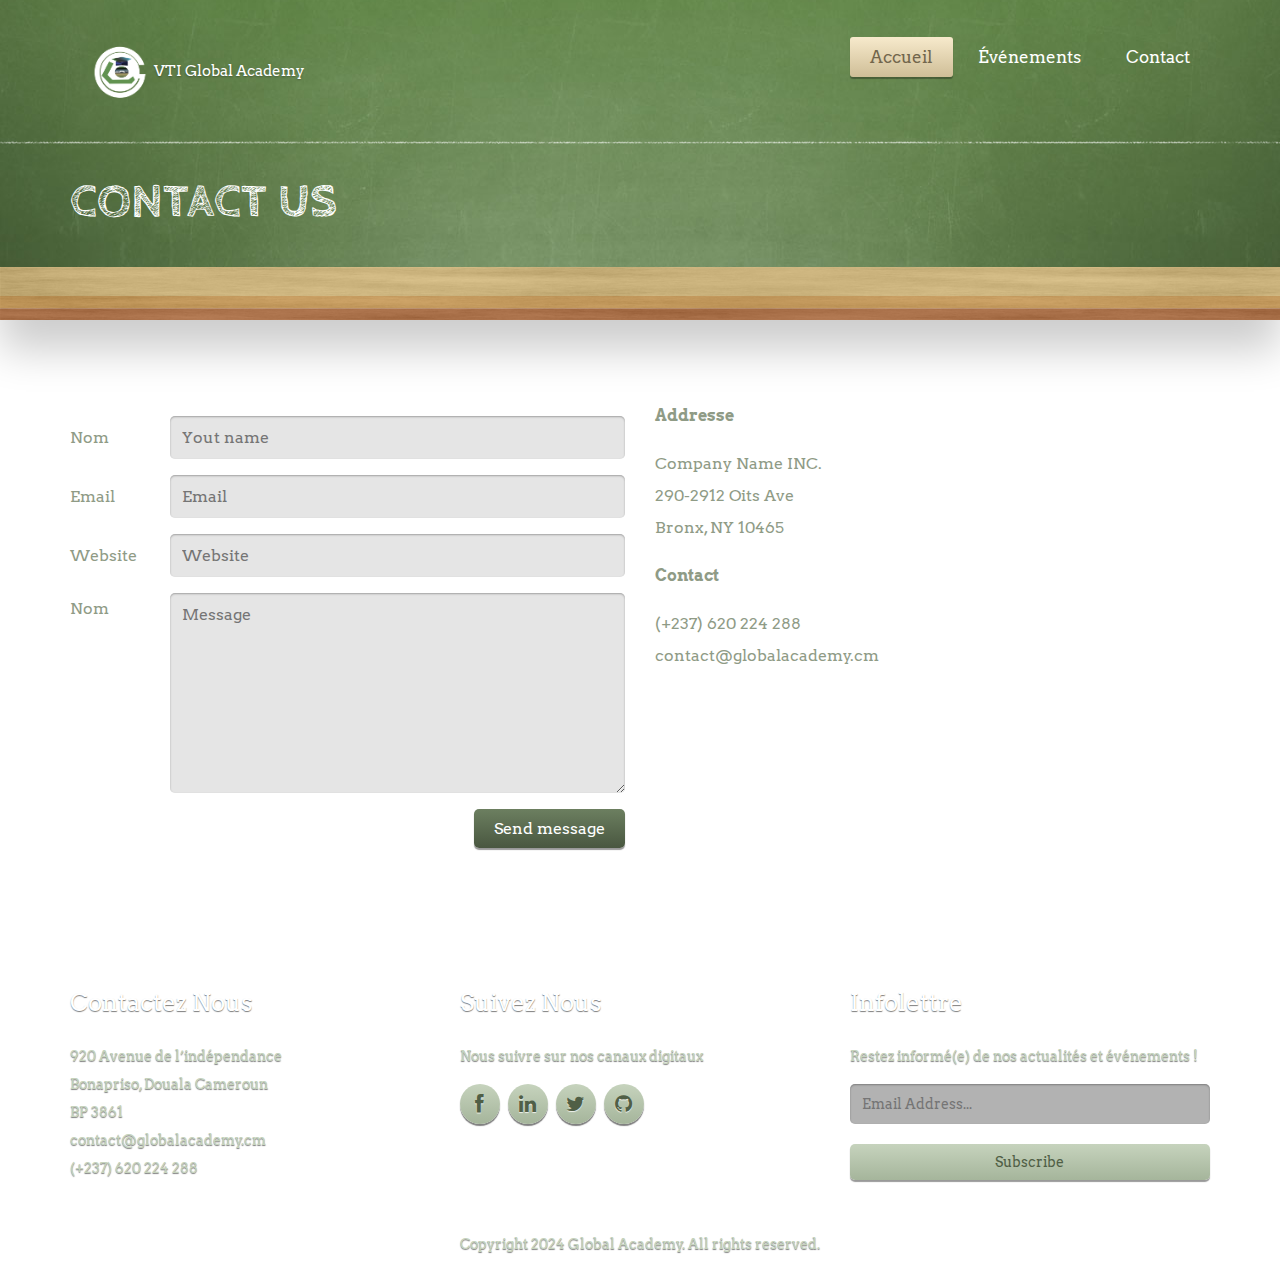
==== contact.html @ 1a767aa8 "feat: initial commit with actual code" ====
<!DOCTYPE html>
<html lang="en">
	<head>
		<meta charset="UTF-8">
		<meta http-equiv="X-UA-Compatible" content="IE=edge">
		<meta name="viewport" content="width=device-width, initial-scale=1.0,maximum-scale=1">
		
		<title>Global Academy</title>
		<!-- Loading third party fonts -->
		<link href="http://fonts.googleapis.com/css?family=Arvo:400,700|" rel="stylesheet" type="text/css">
		<link href="fonts/font-awesome.min.css" rel="stylesheet" type="text/css">
		<!-- Loading main css file -->
		<link rel="stylesheet" href="style.css">
		
		<!--[if lt IE 9]>
		<script src="js/ie-support/html5.js"></script>
		<script src="js/ie-support/respond.js"></script>
		<![endif]-->

	</head>


	<body>
		
		<div id="site-content">
			<header class="site-header">
				<div class="primary-header">
					<div class="container">
						<a href="index.html" id="branding">
							<img src="images/logog.png" alt="Lincoln high School">
							<h1 class="site-title">VTI Global Academy</h1>
						</a> <!-- #branding -->
						
						<div class="main-navigation">
							<button type="button" class="menu-toggle"><i class="fa fa-bars"></i></button>
							<ul class="menu">
								<li class="menu-item current-menu-item"><a href="index.html">Accueil</a></li>
								<!-- <li class="menu-item"><a href="course.html">Certifications</a></li> -->
								<!-- <li class="menu-item"><a href="student.html">Apprenants</a></li> -->
								<li class="menu-item"><a href="event.html">Événements</a></li>
								<li class="menu-item"><a href="contact.html">Contact</a></li>
							</ul> <!-- .menu -->
						</div> <!-- .main-navigation -->

						<div class="mobile-navigation"></div>
					</div> <!-- .container -->
				</div> <!-- .primary-header -->

				<div class="page-title">
					<div class="container">
						<h2>Contact Us</h2>
					</div>
				</div>
			</header>
		</div>

		<main class="main-content">
			<div class="fullwidth-block inner-content">
				<div class="container">

					<div class="row">
						<div class="col-md-6">
							<form action="#" class="contact-form">
								<p>
									<label for="name">Nom</label>
									<span class="control"><input type="text" id="name" placeholder="Yout name"></span>
								</p>
								<p>
									<label for="email">Email</label>
									<span class="control"><input type="text" id="email" placeholder="Email"></span>
								</p>
								<p>
									<label for="website">Website</label>
									<span class="control"><input type="text" id="website" placeholder="Website"></span>
								</p>
								<p>
									<label for="message">Nom</label>
									<span class="control"><textarea id="message" placeholder="Message"></textarea></span>
								</p>
								<p class="text-right">
									<input type="submit" value="Send message">
								</p>
							</form>
						</div>
						<div class="col-md-6">
							<div class="contact-info">
								<address>
									<strong>Addresse</strong>
									<p>Company Name INC. <br>290-2912 Oits Ave <br>Bronx, NY 10465</p>
								</address>
								<div class="contact">
									<strong>Contact</strong>
									<p>
										<a href="tel:532930098891">(+237) 620 224 288</a>
										<a href="mailto:office@companyname.com">contact@globalacademy.cm</a> <br>
														
									</p>
								</div>
							</div>
						</div>
					</div>
				</div>
			</div> <!-- .fullwidth-block -->
		</main>

		<footer class="site-footer">
			<div class="container">
				<div class="row">
					<div class="col-md-4">
						<div class="widget">
							<h3 class="widget-title">Contactez Nous</h3>
							<address>920 Avenue de l’indépendance <br>Bonapriso, Douala Cameroun  <br>BP 3861</address>

							<a href="mailto:info@lincolnhighschool.com">contact@globalacademy.cm</a> <br>
							<a href="tel:48942652394324">(+237) 620 224 288</a>
						</div>
					</div>
					<div class="col-md-4">
						<div class="widget">
							<h3 class="widget-title">Suivez Nous</h3>
							<p>Nous suivre sur nos canaux digitaux</p>
							<div class="social-links circle">
								<a target="_blank" href="https://web.facebook.com/profile.php?id=100054618032131"><i class="fa fa-facebook"></i></a>
								<a target="_blank" href="https://www.linkedin.com/company/104069611/admin/feed/posts/"><i class="fa fa-linkedin"></i></a>
								<a target="_blank" href="https://x.com/GlobalAcademyCM"><i class="fa fa-twitter"></i></a>
								<a target="_blank" href="https://github.com/FreelanceConnect"><i class="fa fa-github"></i></a>
							</div>
						</div>
					</div>
<!-- 					<div class="col-md-3">
						<div class="widget">
							<h3 class="widget-title">Featured students</h3>
							<ul class="student-list">
								<li><a href="#">
										<img src="dummy/student-sm-1.jpg" alt="" class="avatar">
										<span class="fn">Sarah Branson</span>
										<span class="average">Average: 4,9</span>
									</a></li>
								<li><a href="#">
										<img src="dummy/student-sm-2.jpg" alt="" class="avatar">
										<span class="fn">Dorothy Smith</span>
										<span class="average">Average: 4,9</span>
									</a></li>
							</ul>
						</div>
					</div> -->
					<div class="col-md-4">
						<div class="widget">
							<h3 class="widget-title">Infolettre</h3>
							<p>Restez informé(e) de nos actualités et événements !</p>
							<form action="#" class="subscribe">
								<input type="email" placeholder="Email Address...">
								<input type="submit" class="light" value="Subscribe">
							</form>
						</div>
					</div>
				</div>

				<div class="copy">Copyright 2024 Global Academy. All rights reserved.</div>
			</div>

		</footer>

		<script src="js/jquery-1.11.1.min.js"></script>
		<script src="http://maps.google.com/maps/api/js?sensor=false&amp;language=en"></script>
		<script src="js/plugins.js"></script>
		<script src="js/app.js"></script>
		
	</body>

</html>
---- style.css ----
/*!
 * Project_Name: Themezy Lincoln High School
 * Author: Themezy
 * Email: info@themezy.com
 * URL: http://themezy.com
 */
/*=========================================== 
 * Importing CSS Libraries
 *===========================================*/
body {
  color: #8f9b86;
  font-family: "Arvo", "Roboto Slab", "Open Sans", sans-serif;
  font-size: 16px;
  line-height: 2;
  font-weight: 300;
}

address {
  font-style: normal;
}

h1, h2, h3, h4, h5, h6 {
  line-height: normal;
}

@media screen and (max-width: 990px) {
  .container {
    padding: 0 30px !important;
  }
}

@font-face {
  font-family: "Cabin Sketch";
  src: url("fonts/cabinsketch-Regular.ttf") format("truetype");
  font-weight: normal;
  font-style: normal;
}
@font-face {
  font-family: "Cabin Sketch";
  src: url("fonts/cabinsketch-Bold.ttf") format("truetype");
  font-weight: 700;
  font-style: normal;
}
article,
aside,
details,
figcaption,
figure,
footer,
header,
hgroup,
nav,
section,
summary {
  display: block;
}

audio,
canvas,
video {
  display: inline-block;
}

audio:not([controls]) {
  display: none;
  height: 0;
}

[hidden], template {
  display: none;
}

html {
  background: #fff;
  color: #000;
  -webkit-text-size-adjust: 100%;
  -ms-text-size-adjust: 100%;
}

html,
button,
input,
select,
textarea {
  font-family: sans-serif;
}

body {
  margin: 0;
}

a {
  background: transparent;
}
a:focus {
  outline: thin dotted;
}
a:hover, a:active {
  outline: 0;
}

h1 {
  font-size: 2em;
  margin: 0.67em 0;
}

h2 {
  font-size: 1.5em;
  margin: 0.83em 0;
}

h3 {
  font-size: 1.17em;
  margin: 1em 0;
}

h4 {
  font-size: 1em;
  margin: 1.33em 0;
}

h5 {
  font-size: 0.83em;
  margin: 1.67em 0;
}

h6 {
  font-size: 0.75em;
  margin: 2.33em 0;
}

abbr[title] {
  border-bottom: 1px dotted;
}

b,
strong {
  font-weight: bold;
}

dfn {
  font-style: italic;
}

mark {
  background: #ff0;
  color: #000;
}

code,
kbd,
pre,
samp {
  font-family: monospace, serif;
  font-size: 1em;
}

pre {
  white-space: pre;
  white-space: pre-wrap;
  word-wrap: break-word;
}

q {
  quotes: "\201C" "\201D" "\2018" "\2019";
}

q:before,
q:after {
  content: '';
  content: none;
}

small {
  font-size: 80%;
}

sub,
sup {
  font-size: 75%;
  line-height: 0;
  position: relative;
  vertical-align: baseline;
}

sup {
  top: -0.5em;
}

sub {
  bottom: -0.25em;
}

img {
  border: 0;
}

svg:not(:root) {
  overflow: hidden;
}

figure {
  margin: 0;
}

fieldset {
  border: 1px solid #c0c0c0;
  margin: 0 2px;
  padding: 0.35em 0.625em 0.75em;
}

legend {
  border: 0;
  padding: 0;
  white-space: normal;
}

button,
input,
select,
textarea {
  font-family: inherit;
  font-size: 100%;
  margin: 0;
  vertical-align: baseline;
}

button,
input {
  line-height: normal;
}

button,
select {
  text-transform: none;
}

button,
html input[type="button"],
input[type="reset"],
input[type="submit"] {
  -webkit-appearance: button;
  cursor: pointer;
}

button[disabled],
input[disabled] {
  cursor: default;
}

input[type="checkbox"],
input[type="radio"] {
  -moz-box-sizing: border-box;
       box-sizing: border-box;
  padding: 0;
}

input[type="search"] {
  -webkit-appearance: textfield;
  -moz-box-sizing: content-box;
  box-sizing: content-box;
}

input[type="search"]::-webkit-search-cancel-button,
input[type="search"]::-webkit-search-decoration {
  -webkit-appearance: none;
}

button::-moz-focus-inner, input::-moz-focus-inner {
  border: 0;
  padding: 0;
}

textarea {
  overflow: auto;
  vertical-align: top;
}

table {
  border-collapse: collapse;
  border-spacing: 0;
}

*, *:before, *:after {
  -moz-box-sizing: border-box;
       box-sizing: border-box;
}

[class^="icon-"] {
  vertical-align: middle;
}

.icon-book {
  background-image: url("images/icon-book.png");
  display: inline-block;
  width: 37px;
  height: 43px;
}
@media all and (-webkit-min-device-pixel-ratio: 1.5), all and (-o-min-device-pixel-ratio: 3 / 2), all and (min--moz-device-pixel-ratio: 1.5), all and (min-device-pixel-ratio: 1.5) {
  .icon-book {
    background-image: url("images/icon-book@2x.png");
    background-size: 37px 43px;
  }
}

.icon-calendar {
  background-image: url("images/icon-small-calendar.png");
  display: inline-block;
  width: 13px;
  height: 13px;
}
@media all and (-webkit-min-device-pixel-ratio: 1.5), all and (-o-min-device-pixel-ratio: 3 / 2), all and (min--moz-device-pixel-ratio: 1.5), all and (min-device-pixel-ratio: 1.5) {
  .icon-calendar {
    background-image: url("images/icon-small-calendar@2x.png");
    background-size: 13px 13px;
  }
}

.icon-calendar-lg {
  background-image: url("images/icon-calendar.png");
  display: inline-block;
  width: 50px;
  height: 50px;
}
@media all and (-webkit-min-device-pixel-ratio: 1.5), all and (-o-min-device-pixel-ratio: 3 / 2), all and (min--moz-device-pixel-ratio: 1.5), all and (min-device-pixel-ratio: 1.5) {
  .icon-calendar-lg {
    background-image: url("images/icon-calendar@2x.png");
    background-size: 50px 50px;
  }
}

.icon-clock {
  background-image: url("images/icon-clock.png");
  display: inline-block;
  width: 17px;
  height: 17px;
}
@media all and (-webkit-min-device-pixel-ratio: 1.5), all and (-o-min-device-pixel-ratio: 3 / 2), all and (min--moz-device-pixel-ratio: 1.5), all and (min-device-pixel-ratio: 1.5) {
  .icon-clock {
    background-image: url("images/icon-clock@2x.png");
    background-size: 17px 17px;
  }
}

.icon-coins {
  background-image: url("images/icon-coins.png");
  display: inline-block;
  width: 17px;
  height: 14px;
}
@media all and (-webkit-min-device-pixel-ratio: 1.5), all and (-o-min-device-pixel-ratio: 3 / 2), all and (min--moz-device-pixel-ratio: 1.5), all and (min-device-pixel-ratio: 1.5) {
  .icon-coins {
    background-image: url("images/icon-coins@2x.png");
    background-size: 17px 14px;
  }
}

.icon-map-marker {
  background-image: url("images/icon-map-marker.png");
  display: inline-block;
  width: 11px;
  height: 14px;
}
@media all and (-webkit-min-device-pixel-ratio: 1.5), all and (-o-min-device-pixel-ratio: 3 / 2), all and (min--moz-device-pixel-ratio: 1.5), all and (min-device-pixel-ratio: 1.5) {
  .icon-map-marker {
    background-image: url("images/icon-map-marker@2x.png");
    background-size: 11px 14px;
  }
}

.icon-newspaper {
  background-image: url("images/icon-newspaper.png");
  display: inline-block;
  width: 50px;
  height: 43px;
}
@media all and (-webkit-min-device-pixel-ratio: 1.5), all and (-o-min-device-pixel-ratio: 3 / 2), all and (min--moz-device-pixel-ratio: 1.5), all and (min-device-pixel-ratio: 1.5) {
  .icon-newspaper {
    background-image: url("images/icon-newspaper@2x.png");
    background-size: 50px 43px;
  }
}

.icon-user {
  background-image: url("images/icon-user.png");
  display: inline-block;
  width: 16px;
  height: 15px;
}
@media all and (-webkit-min-device-pixel-ratio: 1.5), all and (-o-min-device-pixel-ratio: 3 / 2), all and (min--moz-device-pixel-ratio: 1.5), all and (min-device-pixel-ratio: 1.5) {
  .icon-user {
    background-image: url("images/icon-user@2x.png");
    background-size: 16px 15px;
  }
}

.button, input[type="submit"] {
  padding: 10px 20px;
  box-shadow: 0 2px 1px rgba(0, 0, 0, 0.4);
  text-decoration: none;
  border-radius: 5px;
  border: none;
  display: inline-block;
  margin-bottom: 20px;
}
.button.primary, input.primary[type="submit"] {
  background: #f7eacc;
  background: -webkit-linear-gradient(270deg, #f7eacc, #c2ae81);
  background: linear-gradient(180deg, #f7eacc, #c2ae81);
  color: #72664c;
}
.button.primary:hover, input.primary[type="submit"]:hover {
  background: #c2ae81;
  background: -webkit-linear-gradient(90deg, #f7eacc, #c2ae81);
  background: linear-gradient(0deg, #f7eacc, #c2ae81);
}
.button.secondary, input.secondary[type="submit"], .pagination .page-numbers {
  background: #cbd3c4;
  background: -webkit-linear-gradient(270deg, #e4e9e0, #cbd3c4);
  background: linear-gradient(180deg, #e4e9e0, #cbd3c4);
  color: #8a9184;
}
.button.secondary:hover, input.secondary[type="submit"]:hover, .pagination .page-numbers:hover {
  background: #cbd3c4;
  background: -webkit-linear-gradient(90deg, #e4e9e0, #cbd3c4);
  background: linear-gradient(0deg, #e4e9e0, #cbd3c4);
}
.button.green, input.green[type="submit"], .pagination .page-numbers.current, .accordion.expanded .accordion-toggle:after {
  background: #719c51;
  background: -webkit-linear-gradient(270deg, #719c51, #648a48);
  background: linear-gradient(180deg, #719c51, #648a48);
  color: white;
}
.button.green:hover, input.green[type="submit"]:hover, .pagination .page-numbers.current:hover, .accordion.expanded .accordion-toggle:hover:after {
  background: #648a48;
  background: -webkit-linear-gradient(90deg, #719c51, #648a48);
  background: linear-gradient(0deg, #719c51, #648a48);
}
.button.large, input.large[type="submit"] {
  font-size: 18px;
  font-size: 1.125rem;
}

input[type="submit"] {
  background: #6c7f60;
  background: -webkit-linear-gradient(270deg, #6c7f60, #495740);
  background: linear-gradient(180deg, #6c7f60, #495740);
  color: white;
  text-decoration: 0 1px 1px rgba(0, 0, 0, 0.4);
}
input[type="submit"]:hover {
  background: -webkit-linear-gradient(90deg, #6c7f60, #495740);
  background: linear-gradient(0deg, #6c7f60, #495740);
}
input[type="submit"].light {
  background: #c6d3bd;
  background: -webkit-linear-gradient(270deg, #c6d3bd, #a5b59b);
  background: linear-gradient(180deg, #c6d3bd, #a5b59b);
  color: #505f46;
}
input[type="submit"].light:hover {
  background: -webkit-linear-gradient(90deg, #c6d3bd, #a5b59b);
  background: linear-gradient(0deg, #c6d3bd, #a5b59b);
}

.fullwidth-block {
  padding: 30px 0;
}

.section-title {
  margin: 0 0 30px;
  color: #777c73;
  font-weight: 300;
}
.section-title [class^="icon-"] {
  display: inline-block;
  vertical-align: middle;
  margin-right: 10px;
}

.text-center {
  text-align: center;
}

.social-links.circle a {
  width: 40px;
  height: 40px;
  margin-right: 5px;
  display: inline-block;
  text-align: center;
  border-radius: 50%;
  background: #c6d3bd;
  background: -webkit-linear-gradient(270deg, #c6d3bd, #a5b59b);
  background: linear-gradient(180deg, #c6d3bd, #a5b59b);
  box-shadow: 0 2px 1px rgba(0, 0, 0, 0.5);
  color: #505f46;
  font-size: 20px;
  font-size: 1.25rem;
  line-height: 2;
  text-shadow: 0 1px 1px rgba(255, 255, 255, 0.8);
}
.social-links.circle a:hover {
  background: -webkit-linear-gradient(90deg, #c6d3bd, #a5b59b);
  background: linear-gradient(0deg, #c6d3bd, #a5b59b);
}

.boxed-section {
  margin: 30px 0;
  padding: 40px;
  background-color: #d8ddd4;
  border-radius: 10px;
  color: #86907e;
}

form .field {
  display: table;
  width: 100%;
  margin-bottom: 20px;
}
form .field label, form .field .control {
  display: table-cell;
}
@media screen and (max-width: 480px) {
  form .field label, form .field .control {
    width: 100%;
    display: block;
  }
}
form input, form textarea, form select {
  padding: 12px;
  border: none;
  border-radius: 5px;
  background: rgba(0, 0, 0, 0.1);
  box-shadow: inset 0 1px 2px rgba(0, 0, 0, 0.3);
  -webkit-appearance: none;
  -moz-appearance: none;
  appearance: none;
  outline: none;
  color: #747d6f;
}
form select {
  padding-right: 35px;
  background-image: url("images/select.png");
  background-repeat: no-repeat;
  background-position: right center;
}
@media all and (-webkit-min-device-pixel-ratio: 1.5), all and (-o-min-device-pixel-ratio: 3 / 2), all and (min--moz-device-pixel-ratio: 1.5), all and (min-device-pixel-ratio: 1.5) {
  form select {
    background-image: url("images/select@2x.png");
    background-size: 36px 26px;
  }
}

.student-list {
  list-style: none;
  margin: 0;
  padding-left: 0;
}
.student-list li {
  position: relative;
  padding-left: 100px;
  min-height: 100px;
}
.student-list li img {
  position: absolute;
  left: 0;
  top: 0;
}

.subscribe input {
  width: 100%;
  margin-bottom: 20px;
  background: rgba(0, 0, 0, 0.3);
}

.courses {
  list-style: none;
  margin: 0;
  padding-left: 0;
  line-height: normal;
  border-top: 1px solid #d8ddd4;
}
.courses li {
  padding: 15px 0;
  border-bottom: 1px solid #d8ddd4;
}
.courses li.current {
  background: #719d51;
  background: -webkit-linear-gradient(270deg, #719d51, #638948);
  background: linear-gradient(180deg, #719d51, #638948);
  border: none;
  border-radius: 10px;
  padding: 15px;
  margin: -1px -15px 0;
  position: relative;
}
.courses li.current .course-title a {
  color: white;
}
.courses li.current .course-meta {
  color: #a7c094;
}
.courses li.current:before {
  content: " ";
  width: 0;
  height: 0;
  border-width: 10px 10px 10px;
  border-style: solid;
  border-color: transparent #6a934c transparent transparent;
  position: absolute;
  left: -20px;
  top: 0;
  bottom: 0;
  margin: auto;
}
.courses .course-title {
  font-size: 18px;
  font-size: 1.125rem;
  margin: 0 0 10px;
}
.courses .course-title a {
  color: #719d51;
  font-weight: normal;
  text-decoration: none;
}
.courses .course-meta {
  font-size: 14px;
  font-size: 0.875rem;
  color: #a1ad98;
  font-weight: 300;
}
.courses .course-meta span {
  display: inline-block;
  margin-right: 10px;
}
.courses .course-meta span [class^="icon-"] {
  margin-right: 5px;
}

.pagination {
  text-align: center;
  margin: 30px 0;
}
.pagination .page-numbers {
  display: inline-block;
  width: 30px;
  height: 30px;
  text-decoration: none;
  border-radius: 3px;
}

.students-grid {
  *zoom: 1;
  list-style: none;
  margin: 30px -15px;
  padding-left: 0;
}
.students-grid:after {
  content: " ";
  clear: both;
  display: block;
  overflow: hidden;
  height: 0;
}
.students-grid .student {
  padding: 15px;
  width: 25%;
  float: left;
  text-align: center;
}
@media screen and (max-width: 990px) {
  .students-grid .student {
    width: 50%;
  }
}
@media screen and (max-width: 480px) {
  .students-grid .student {
    width: 100%;
  }
}
.students-grid .avatar {
  border-radius: 10px;
  overflow: hidden;
}
.students-grid .avatar img {
  width: 100%;
  max-width: 100%;
  display: block;
  height: auto;
}
.students-grid .student-name {
  font-size: 18px;
  font-size: 1.125rem;
  font-weight: 300;
}
.students-grid .student-name a {
  color: #719d51;
  text-decoration: none;
  -webkit-transition: .3s ease;
          transition: .3s ease;
}
.students-grid .student-name a:hover {
  color: #a6c58f;
}
.students-grid .student-sum {
  line-height: normal;
  font-size: 14px;
  font-size: 0.875rem;
  color: #8f9b86;
}

.accordion {
  overflow: hidden;
  border-top: 1px solid #d8ddd4;
}
.accordion .accordion-toggle {
  position: relative;
  padding: 10px  30px 10px 0;
}
.accordion .accordion-toggle h3 {
  display: inline-block;
  margin: 0 20px 0 0;
  vertical-align: middle;
  color: #719d51;
  font-weight: 400;
  font-size: 18px;
  font-size: 1.125rem;
}
@media screen and (max-width: 990px) {
  .accordion .accordion-toggle h3 {
    display: block;
  }
}
.accordion .accordion-toggle span {
  font-size: 14px;
  font-size: 0.875rem;
}
.accordion .accordion-toggle:after {
  content: "\f107";
  font-family: "FontAwesome";
  text-align: center;
  display: block;
  position: absolute;
  right: 0;
  top: 10px;
  width: 30px;
  height: 30px;
  border-radius: 50%;
  background: #e1e7db;
  cursor: pointer;
}
.accordion.expanded .accordion-toggle:after {
  content: "\f106";
  line-height: 1.8;
}
.accordion .accordion-content {
  display: none;
  clear: both;
  font-size: 16px;
  font-size: 1rem;
}

.map {
  height: 350px;
  margin-bottom: 30px;
  border-radius: 10px;
  overflow: hidden;
}

.contact-info a {
  color: #8F9B86;
  text-decoration: none;
  display: block;
  -webkit-transition: .3s ease;
          transition: .3s ease;
}
.contact-info a:hover {
  color: #117213;
}

.contact-form {
  *zoom: 1;
}
.contact-form:after {
  content: " ";
  clear: both;
  display: block;
  overflow: hidden;
  height: 0;
}
.contact-form p {
  display: table;
  width: 100%;
}
.contact-form label, .contact-form .control {
  display: table-cell;
}
.contact-form label {
  width: 100px;
}
.contact-form .control input, .contact-form .control textarea {
  width: 100%;
  -webkit-transition: .3s ease;
          transition: .3s ease;
}
.contact-form .control input:focus, .contact-form .control input:active, .contact-form .control textarea:focus, .contact-form .control textarea:active {
  background: rgba(0, 0, 0, 0.05);
}
.contact-form .control textarea {
  min-height: 200px;
}
.contact-form .text-right {
  display: block;
  text-align: right;
}
.contact-form .text-right input[type="submit"] {
  display: inline-block;
}

.container {
  margin-right: auto;
  margin-left: auto;
  padding-left: 15px;
  padding-right: 15px;
  *zoom: 1;
}
.container:after {
  content: " ";
  clear: both;
  display: block;
  overflow: hidden;
  height: 0;
}
@media (min-width: 768px) {
  .container {
    width: 750px;
  }
}
@media (min-width: 992px) {
  .container {
    width: 970px;
  }
}
@media (min-width: 1200px) {
  .container {
    width: 1170px;
  }
}

.container-fluid {
  margin-right: auto;
  margin-left: auto;
  padding-left: 15px;
  padding-right: 15px;
  *zoom: 1;
}
.container-fluid:after {
  content: " ";
  clear: both;
  display: block;
  overflow: hidden;
  height: 0;
}

.row {
  margin-left: -15px;
  margin-right: -15px;
  *zoom: 1;
}
.row:after {
  content: " ";
  clear: both;
  display: block;
  overflow: hidden;
  height: 0;
}

.col-xs-1, .col-sm-1, .col-md-1, .col-lg-1, .col-xs-2, .col-sm-2, .col-md-2, .col-lg-2, .col-xs-3, .col-sm-3, .col-md-3, .col-lg-3, .col-xs-4, .col-sm-4, .col-md-4, .col-lg-4, .col-xs-5, .col-sm-5, .col-md-5, .col-lg-5, .col-xs-6, .col-sm-6, .col-md-6, .col-lg-6, .col-xs-7, .col-sm-7, .col-md-7, .col-lg-7, .col-xs-8, .col-sm-8, .col-md-8, .col-lg-8, .col-xs-9, .col-sm-9, .col-md-9, .col-lg-9, .col-xs-10, .col-sm-10, .col-md-10, .col-lg-10, .col-xs-11, .col-sm-11, .col-md-11, .col-lg-11, .col-xs-12, .col-sm-12, .col-md-12, .col-lg-12 {
  position: relative;
  min-height: 1px;
  padding-left: 15px;
  padding-right: 15px;
}

.col-xs-1, .col-xs-2, .col-xs-3, .col-xs-4, .col-xs-5, .col-xs-6, .col-xs-7, .col-xs-8, .col-xs-9, .col-xs-10, .col-xs-11, .col-xs-12 {
  float: left;
}

.col-xs-1 {
  width: 8.33333%;
}

.col-xs-2 {
  width: 16.66667%;
}

.col-xs-3 {
  width: 25%;
}

.col-xs-4 {
  width: 33.33333%;
}

.col-xs-5 {
  width: 41.66667%;
}

.col-xs-6 {
  width: 50%;
}

.col-xs-7 {
  width: 58.33333%;
}

.col-xs-8 {
  width: 66.66667%;
}

.col-xs-9 {
  width: 75%;
}

.col-xs-10 {
  width: 83.33333%;
}

.col-xs-11 {
  width: 91.66667%;
}

.col-xs-12 {
  width: 100%;
}

.col-xs-pull-0 {
  right: auto;
}

.col-xs-pull-1 {
  right: 8.33333%;
}

.col-xs-pull-2 {
  right: 16.66667%;
}

.col-xs-pull-3 {
  right: 25%;
}

.col-xs-pull-4 {
  right: 33.33333%;
}

.col-xs-pull-5 {
  right: 41.66667%;
}

.col-xs-pull-6 {
  right: 50%;
}

.col-xs-pull-7 {
  right: 58.33333%;
}

.col-xs-pull-8 {
  right: 66.66667%;
}

.col-xs-pull-9 {
  right: 75%;
}

.col-xs-pull-10 {
  right: 83.33333%;
}

.col-xs-pull-11 {
  right: 91.66667%;
}

.col-xs-pull-12 {
  right: 100%;
}

.col-xs-push-0 {
  left: auto;
}

.col-xs-push-1 {
  left: 8.33333%;
}

.col-xs-push-2 {
  left: 16.66667%;
}

.col-xs-push-3 {
  left: 25%;
}

.col-xs-push-4 {
  left: 33.33333%;
}

.col-xs-push-5 {
  left: 41.66667%;
}

.col-xs-push-6 {
  left: 50%;
}

.col-xs-push-7 {
  left: 58.33333%;
}

.col-xs-push-8 {
  left: 66.66667%;
}

.col-xs-push-9 {
  left: 75%;
}

.col-xs-push-10 {
  left: 83.33333%;
}

.col-xs-push-11 {
  left: 91.66667%;
}

.col-xs-push-12 {
  left: 100%;
}

.col-xs-offset-0 {
  margin-left: 0%;
}

.col-xs-offset-1 {
  margin-left: 8.33333%;
}

.col-xs-offset-2 {
  margin-left: 16.66667%;
}

.col-xs-offset-3 {
  margin-left: 25%;
}

.col-xs-offset-4 {
  margin-left: 33.33333%;
}

.col-xs-offset-5 {
  margin-left: 41.66667%;
}

.col-xs-offset-6 {
  margin-left: 50%;
}

.col-xs-offset-7 {
  margin-left: 58.33333%;
}

.col-xs-offset-8 {
  margin-left: 66.66667%;
}

.col-xs-offset-9 {
  margin-left: 75%;
}

.col-xs-offset-10 {
  margin-left: 83.33333%;
}

.col-xs-offset-11 {
  margin-left: 91.66667%;
}

.col-xs-offset-12 {
  margin-left: 100%;
}

@media (min-width: 768px) {
  .col-sm-1, .col-sm-2, .col-sm-3, .col-sm-4, .col-sm-5, .col-sm-6, .col-sm-7, .col-sm-8, .col-sm-9, .col-sm-10, .col-sm-11, .col-sm-12 {
    float: left;
  }

  .col-sm-1 {
    width: 8.33333%;
  }

  .col-sm-2 {
    width: 16.66667%;
  }

  .col-sm-3 {
    width: 25%;
  }

  .col-sm-4 {
    width: 33.33333%;
  }

  .col-sm-5 {
    width: 41.66667%;
  }

  .col-sm-6 {
    width: 50%;
  }

  .col-sm-7 {
    width: 58.33333%;
  }

  .col-sm-8 {
    width: 66.66667%;
  }

  .col-sm-9 {
    width: 75%;
  }

  .col-sm-10 {
    width: 83.33333%;
  }

  .col-sm-11 {
    width: 91.66667%;
  }

  .col-sm-12 {
    width: 100%;
  }

  .col-sm-pull-0 {
    right: auto;
  }

  .col-sm-pull-1 {
    right: 8.33333%;
  }

  .col-sm-pull-2 {
    right: 16.66667%;
  }

  .col-sm-pull-3 {
    right: 25%;
  }

  .col-sm-pull-4 {
    right: 33.33333%;
  }

  .col-sm-pull-5 {
    right: 41.66667%;
  }

  .col-sm-pull-6 {
    right: 50%;
  }

  .col-sm-pull-7 {
    right: 58.33333%;
  }

  .col-sm-pull-8 {
    right: 66.66667%;
  }

  .col-sm-pull-9 {
    right: 75%;
  }

  .col-sm-pull-10 {
    right: 83.33333%;
  }

  .col-sm-pull-11 {
    right: 91.66667%;
  }

  .col-sm-pull-12 {
    right: 100%;
  }

  .col-sm-push-0 {
    left: auto;
  }

  .col-sm-push-1 {
    left: 8.33333%;
  }

  .col-sm-push-2 {
    left: 16.66667%;
  }

  .col-sm-push-3 {
    left: 25%;
  }

  .col-sm-push-4 {
    left: 33.33333%;
  }

  .col-sm-push-5 {
    left: 41.66667%;
  }

  .col-sm-push-6 {
    left: 50%;
  }

  .col-sm-push-7 {
    left: 58.33333%;
  }

  .col-sm-push-8 {
    left: 66.66667%;
  }

  .col-sm-push-9 {
    left: 75%;
  }

  .col-sm-push-10 {
    left: 83.33333%;
  }

  .col-sm-push-11 {
    left: 91.66667%;
  }

  .col-sm-push-12 {
    left: 100%;
  }

  .col-sm-offset-0 {
    margin-left: 0%;
  }

  .col-sm-offset-1 {
    margin-left: 8.33333%;
  }

  .col-sm-offset-2 {
    margin-left: 16.66667%;
  }

  .col-sm-offset-3 {
    margin-left: 25%;
  }

  .col-sm-offset-4 {
    margin-left: 33.33333%;
  }

  .col-sm-offset-5 {
    margin-left: 41.66667%;
  }

  .col-sm-offset-6 {
    margin-left: 50%;
  }

  .col-sm-offset-7 {
    margin-left: 58.33333%;
  }

  .col-sm-offset-8 {
    margin-left: 66.66667%;
  }

  .col-sm-offset-9 {
    margin-left: 75%;
  }

  .col-sm-offset-10 {
    margin-left: 83.33333%;
  }

  .col-sm-offset-11 {
    margin-left: 91.66667%;
  }

  .col-sm-offset-12 {
    margin-left: 100%;
  }
}
@media (min-width: 992px) {
  .col-md-1, .col-md-2, .col-md-3, .col-md-4, .col-md-5, .col-md-6, .col-md-7, .col-md-8, .col-md-9, .col-md-10, .col-md-11, .col-md-12 {
    float: left;
  }

  .col-md-1 {
    width: 8.33333%;
  }

  .col-md-2 {
    width: 16.66667%;
  }

  .col-md-3 {
    width: 25%;
  }

  .col-md-4 {
    width: 33.33333%;
  }

  .col-md-5 {
    width: 41.66667%;
  }

  .col-md-6 {
    width: 50%;
  }

  .col-md-7 {
    width: 58.33333%;
  }

  .col-md-8 {
    width: 66.66667%;
  }

  .col-md-9 {
    width: 75%;
  }

  .col-md-10 {
    width: 83.33333%;
  }

  .col-md-11 {
    width: 91.66667%;
  }

  .col-md-12 {
    width: 100%;
  }

  .col-md-pull-0 {
    right: auto;
  }

  .col-md-pull-1 {
    right: 8.33333%;
  }

  .col-md-pull-2 {
    right: 16.66667%;
  }

  .col-md-pull-3 {
    right: 25%;
  }

  .col-md-pull-4 {
    right: 33.33333%;
  }

  .col-md-pull-5 {
    right: 41.66667%;
  }

  .col-md-pull-6 {
    right: 50%;
  }

  .col-md-pull-7 {
    right: 58.33333%;
  }

  .col-md-pull-8 {
    right: 66.66667%;
  }

  .col-md-pull-9 {
    right: 75%;
  }

  .col-md-pull-10 {
    right: 83.33333%;
  }

  .col-md-pull-11 {
    right: 91.66667%;
  }

  .col-md-pull-12 {
    right: 100%;
  }

  .col-md-push-0 {
    left: auto;
  }

  .col-md-push-1 {
    left: 8.33333%;
  }

  .col-md-push-2 {
    left: 16.66667%;
  }

  .col-md-push-3 {
    left: 25%;
  }

  .col-md-push-4 {
    left: 33.33333%;
  }

  .col-md-push-5 {
    left: 41.66667%;
  }

  .col-md-push-6 {
    left: 50%;
  }

  .col-md-push-7 {
    left: 58.33333%;
  }

  .col-md-push-8 {
    left: 66.66667%;
  }

  .col-md-push-9 {
    left: 75%;
  }

  .col-md-push-10 {
    left: 83.33333%;
  }

  .col-md-push-11 {
    left: 91.66667%;
  }

  .col-md-push-12 {
    left: 100%;
  }

  .col-md-offset-0 {
    margin-left: 0%;
  }

  .col-md-offset-1 {
    margin-left: 8.33333%;
  }

  .col-md-offset-2 {
    margin-left: 16.66667%;
  }

  .col-md-offset-3 {
    margin-left: 25%;
  }

  .col-md-offset-4 {
    margin-left: 33.33333%;
  }

  .col-md-offset-5 {
    margin-left: 41.66667%;
  }

  .col-md-offset-6 {
    margin-left: 50%;
  }

  .col-md-offset-7 {
    margin-left: 58.33333%;
  }

  .col-md-offset-8 {
    margin-left: 66.66667%;
  }

  .col-md-offset-9 {
    margin-left: 75%;
  }

  .col-md-offset-10 {
    margin-left: 83.33333%;
  }

  .col-md-offset-11 {
    margin-left: 91.66667%;
  }

  .col-md-offset-12 {
    margin-left: 100%;
  }
}
@media (min-width: 1200px) {
  .col-lg-1, .col-lg-2, .col-lg-3, .col-lg-4, .col-lg-5, .col-lg-6, .col-lg-7, .col-lg-8, .col-lg-9, .col-lg-10, .col-lg-11, .col-lg-12 {
    float: left;
  }

  .col-lg-1 {
    width: 8.33333%;
  }

  .col-lg-2 {
    width: 16.66667%;
  }

  .col-lg-3 {
    width: 25%;
  }

  .col-lg-4 {
    width: 33.33333%;
  }

  .col-lg-5 {
    width: 41.66667%;
  }

  .col-lg-6 {
    width: 50%;
  }

  .col-lg-7 {
    width: 58.33333%;
  }

  .col-lg-8 {
    width: 66.66667%;
  }

  .col-lg-9 {
    width: 75%;
  }

  .col-lg-10 {
    width: 83.33333%;
  }

  .col-lg-11 {
    width: 91.66667%;
  }

  .col-lg-12 {
    width: 100%;
  }

  .col-lg-pull-0 {
    right: auto;
  }

  .col-lg-pull-1 {
    right: 8.33333%;
  }

  .col-lg-pull-2 {
    right: 16.66667%;
  }

  .col-lg-pull-3 {
    right: 25%;
  }

  .col-lg-pull-4 {
    right: 33.33333%;
  }

  .col-lg-pull-5 {
    right: 41.66667%;
  }

  .col-lg-pull-6 {
    right: 50%;
  }

  .col-lg-pull-7 {
    right: 58.33333%;
  }

  .col-lg-pull-8 {
    right: 66.66667%;
  }

  .col-lg-pull-9 {
    right: 75%;
  }

  .col-lg-pull-10 {
    right: 83.33333%;
  }

  .col-lg-pull-11 {
    right: 91.66667%;
  }

  .col-lg-pull-12 {
    right: 100%;
  }

  .col-lg-push-0 {
    left: auto;
  }

  .col-lg-push-1 {
    left: 8.33333%;
  }

  .col-lg-push-2 {
    left: 16.66667%;
  }

  .col-lg-push-3 {
    left: 25%;
  }

  .col-lg-push-4 {
    left: 33.33333%;
  }

  .col-lg-push-5 {
    left: 41.66667%;
  }

  .col-lg-push-6 {
    left: 50%;
  }

  .col-lg-push-7 {
    left: 58.33333%;
  }

  .col-lg-push-8 {
    left: 66.66667%;
  }

  .col-lg-push-9 {
    left: 75%;
  }

  .col-lg-push-10 {
    left: 83.33333%;
  }

  .col-lg-push-11 {
    left: 91.66667%;
  }

  .col-lg-push-12 {
    left: 100%;
  }

  .col-lg-offset-0 {
    margin-left: 0%;
  }

  .col-lg-offset-1 {
    margin-left: 8.33333%;
  }

  .col-lg-offset-2 {
    margin-left: 16.66667%;
  }

  .col-lg-offset-3 {
    margin-left: 25%;
  }

  .col-lg-offset-4 {
    margin-left: 33.33333%;
  }

  .col-lg-offset-5 {
    margin-left: 41.66667%;
  }

  .col-lg-offset-6 {
    margin-left: 50%;
  }

  .col-lg-offset-7 {
    margin-left: 58.33333%;
  }

  .col-lg-offset-8 {
    margin-left: 66.66667%;
  }

  .col-lg-offset-9 {
    margin-left: 75%;
  }

  .col-lg-offset-10 {
    margin-left: 83.33333%;
  }

  .col-lg-offset-11 {
    margin-left: 91.66667%;
  }

  .col-lg-offset-12 {
    margin-left: 100%;
  }
}
@-ms-viewport {
  width: device-width;
}
.visible-xs, .visible-sm, .visible-md, .visible-lg {
  display: none !important;
}

.visible-xs-block,
.visible-xs-inline,
.visible-xs-inline-block,
.visible-sm-block,
.visible-sm-inline,
.visible-sm-inline-block,
.visible-md-block,
.visible-md-inline,
.visible-md-inline-block,
.visible-lg-block,
.visible-lg-inline,
.visible-lg-inline-block {
  display: none !important;
}

@media (max-width: 767px) {
  .visible-xs {
    display: block !important;
  }

  table.visible-xs {
    display: table;
  }

  tr.visible-xs {
    display: table-row !important;
  }

  th.visible-xs,
  td.visible-xs {
    display: table-cell !important;
  }
}
@media (max-width: 767px) {
  .visible-xs-block {
    display: block !important;
  }
}

@media (max-width: 767px) {
  .visible-xs-inline {
    display: inline !important;
  }
}

@media (max-width: 767px) {
  .visible-xs-inline-block {
    display: inline-block !important;
  }
}

@media (min-width: 768px) and (max-width: 991px) {
  .visible-sm {
    display: block !important;
  }

  table.visible-sm {
    display: table;
  }

  tr.visible-sm {
    display: table-row !important;
  }

  th.visible-sm,
  td.visible-sm {
    display: table-cell !important;
  }
}
@media (min-width: 768px) and (max-width: 991px) {
  .visible-sm-block {
    display: block !important;
  }
}

@media (min-width: 768px) and (max-width: 991px) {
  .visible-sm-inline {
    display: inline !important;
  }
}

@media (min-width: 768px) and (max-width: 991px) {
  .visible-sm-inline-block {
    display: inline-block !important;
  }
}

@media (min-width: 992px) and (max-width: 1199px) {
  .visible-md {
    display: block !important;
  }

  table.visible-md {
    display: table;
  }

  tr.visible-md {
    display: table-row !important;
  }

  th.visible-md,
  td.visible-md {
    display: table-cell !important;
  }
}
@media (min-width: 992px) and (max-width: 1199px) {
  .visible-md-block {
    display: block !important;
  }
}

@media (min-width: 992px) and (max-width: 1199px) {
  .visible-md-inline {
    display: inline !important;
  }
}

@media (min-width: 992px) and (max-width: 1199px) {
  .visible-md-inline-block {
    display: inline-block !important;
  }
}

@media (min-width: 1200px) {
  .visible-lg {
    display: block !important;
  }

  table.visible-lg {
    display: table;
  }

  tr.visible-lg {
    display: table-row !important;
  }

  th.visible-lg,
  td.visible-lg {
    display: table-cell !important;
  }
}
@media (min-width: 1200px) {
  .visible-lg-block {
    display: block !important;
  }
}

@media (min-width: 1200px) {
  .visible-lg-inline {
    display: inline !important;
  }
}

@media (min-width: 1200px) {
  .visible-lg-inline-block {
    display: inline-block !important;
  }
}

@media (max-width: 767px) {
  .hidden-xs {
    display: none !important;
  }
}
@media (min-width: 768px) and (max-width: 991px) {
  .hidden-sm {
    display: none !important;
  }
}
@media (min-width: 992px) and (max-width: 1199px) {
  .hidden-md {
    display: none !important;
  }
}
@media (min-width: 1200px) {
  .hidden-lg {
    display: none !important;
  }
}
.visible-print {
  display: none !important;
}

@media print {
  .visible-print {
    display: block !important;
  }

  table.visible-print {
    display: table;
  }

  tr.visible-print {
    display: table-row !important;
  }

  th.visible-print,
  td.visible-print {
    display: table-cell !important;
  }
}
.visible-print-block {
  display: none !important;
}
@media print {
  .visible-print-block {
    display: block !important;
  }
}

.visible-print-inline {
  display: none !important;
}
@media print {
  .visible-print-inline {
    display: inline !important;
  }
}

.visible-print-inline-block {
  display: none !important;
}
@media print {
  .visible-print-inline-block {
    display: inline-block !important;
  }
}

@media print {
  .hidden-print {
    display: none !important;
  }
}
.site-header {
  *zoom: 1;
  position: relative;
  padding: 30px 0 40px;
  margin-bottom: 50px;
  background-color: #475d36;
  background-image: url(images/chalkboard.jpg);
  background-attachment: fixed;
  background-position: bottom center;
  box-shadow: 0 30px 40px rgba(0, 0, 0, 0.2);
}
.site-header:after {
  content: " ";
  clear: both;
  display: block;
  overflow: hidden;
  height: 0;
}
@media (-webkit-min-device-pixel-ratio: 2), (min-resolution: 192dpi) {
  .site-header {
    background: url(images/chalkboard@2x.jpg) repeat-x;
  }
}
.site-header:after {
  content: " ";
  width: 100%;
  height: 53px;
  position: absolute;
  bottom: 0;
  left: 0;
  background-color: #ccb47e;
  background-image: -webkit-linear-gradient(270deg, #cab27c 70%, #c1975b 15%, #ad744d 15%);
  background-image: linear-gradient(180deg, #cab27c 70%, #c1975b 15%, #ad744d 15%);
  background-image: url(images/wood.png);
  background-repeat: repeat-x;
  z-index: 9;
}
@media (-webkit-min-device-pixel-ratio: 2), (min-resolution: 192dpi) {
  .site-header:after {
    background: url(images/wood@2x.png) repeat-x;
  }
}

.primary-header {
  background: url(images/line.png) repeat-x bottom center;
  padding-bottom: 30px;
}

#branding {
  *zoom: 1;
  float: left;
  color: white;
  text-decoration: none;
  white-space: nowrap;
}
#branding:after {
  content: " ";
  clear: both;
  display: block;
  overflow: hidden;
  height: 0;
}
#branding img {
  vertical-align: middle;
  margin-right: -20px;
  width: 100px;
}
#branding .site-title {
  display: inline-block;
  margin: 0;
  font-size: 15px;
  font-size: 0.9375rem;
  font-weight: 300;
  text-shadow: 0 1px 2px rgba(0, 0, 0, 0.3);
}

.main-navigation {
  float: right;
  position: relative;
  margin-top: 10px;
}
.main-navigation .menu {
  list-style: none;
  margin: 0;
  padding-left: 0;
}
@media screen and (min-width: 991px) {
  .main-navigation .menu {
    display: block !important;
  }
}
@media screen and (max-width: 990px) {
  .main-navigation .menu {
    display: none;
  }
}
.main-navigation .menu-item {
  float: left;
  margin: 0 0 0 5px;
}
.main-navigation .menu-item a {
  font-size: 17px;
  font-size: 1.0625rem;
  color: white;
  text-decoration: none;
  padding: 10px 20px;
  border-radius: 3px;
}
.main-navigation .menu-item.current-menu-item a, .main-navigation .menu-item:hover a {
  color: #72664c;
  background: #f7eacc;
  background: -webkit-linear-gradient(270deg, #f7eacc, #cfbe97);
  background: linear-gradient(180deg, #f7eacc, #cfbe97);
  box-shadow: 0 2px 1px rgba(0, 0, 0, 0.3);
}
.main-navigation .menu-toggle {
  border: none;
  color: #72664c;
  background: #f7eacc;
  padding: 10px 20px;
  border-radius: 3px;
  background: -webkit-linear-gradient(270deg, #f7eacc, #cfbe97);
  background: linear-gradient(180deg, #f7eacc, #cfbe97);
  box-shadow: 0 2px 1px rgba(0, 0, 0, 0.3);
  display: none;
  outline: none;
}
.main-navigation .menu-toggle:active {
  background: -webkit-linear-gradient(90deg, #f7eacc, #cfbe97);
  background: linear-gradient(0deg, #f7eacc, #cfbe97);
}
@media screen and (max-width: 990px) {
  .main-navigation .menu-toggle {
    display: block;
  }
}

.mobile-navigation {
  clear: both;
  padding: 30px 0;
  display: none;
}
@media screen and (min-width: 991px) {
  .mobile-navigation {
    display: none !important;
  }
}
.mobile-navigation .menu {
  list-style: none;
  margin: 0;
  padding-left: 0;
  background: rgba(0, 0, 0, 0.3);
  border-radius: 5px;
  overflow: hidden;
  text-align: center;
}
.mobile-navigation .menu a {
  display: block;
  padding: 10px 0;
  color: white;
  text-decoration: none;
  font-size: 18px;
  font-size: 1.125rem;
}
.mobile-navigation .menu .current-menu-item a, .mobile-navigation .menu .menu-item:hover a {
  color: #72664c;
  background: #f7eacc;
  background: -webkit-linear-gradient(270deg, #f7eacc, #cfbe97);
  background: linear-gradient(180deg, #f7eacc, #cfbe97);
  box-shadow: 0 2px 1px rgba(0, 0, 0, 0.3);
}

.slider {
  position: relative;
}
.slider .slides {
  *zoom: 1;
  list-style: none;
  margin: 0;
  padding-left: 0;
}
.slider .slides:after {
  content: " ";
  clear: both;
  display: block;
  overflow: hidden;
  height: 0;
}
.slider .slides li {
  *zoom: 1;
  float: left;
  width: 100%;
  margin-right: -100%;
  opacity: 0;
}
.slider .slides li:after {
  content: " ";
  clear: both;
  display: block;
  overflow: hidden;
  height: 0;
}
.slider .slides li.flex-active-slide {
  opacity: 1;
}
.slider .slides li img {
  max-width: 100%;
}
.slider .slide-caption {
  width: 670px;
  float: left;
}
@media screen and (max-width: 800px) {
  .slider .slide-caption {
    width: 100%;
  }
}
.slider .slide-caption .slide-title {
  color: white;
  margin-bottom: 0;
  font-family: "Cabin Sketch", "Roboto Slab", georgia, serif;
  font-size: 60px;
  font-size: 3.75rem;
}
.slider .slide-caption p {
  font-size: 18px;
  font-size: 1.125rem;
  color: white;
  font-weight: 400;
  line-height: 30px;
  margin-bottom: 30px;
}
.slider .flex-control-paging {
  position: absolute;
  bottom: 20px;
  margin: 0;
  padding-left: 0;
  width: 100%;
  list-style: none;
  text-align: center;
  z-index: 9;
}
.slider .flex-control-paging li {
  display: inline-block;
  width: 20px;
  height: 20px;
  margin: 0 5px;
  background: rgba(0, 0, 0, 0.3);
  text-align: center;
  box-shadow: inset 0 2px 2px rgba(0, 0, 0, 0.4), 0 1px 1px rgba(255, 255, 255, 0.3);
  border-radius: 50%;
  position: relative;
}
.slider .flex-control-paging li a {
  width: 10px;
  height: 10px;
  margin: auto;
  position: absolute;
  top: 0;
  left: 0;
  bottom: 0;
  right: 0;
  border-radius: 50%;
  display: block;
  overflow: hidden;
  text-indent: -99999px;
  cursor: pointer;
}
.slider .flex-control-paging li a.flex-active {
  background: #c4d1bb;
  background: -webkit-linear-gradient(270deg, #c4d1bb, #aab9a0);
  background: linear-gradient(180deg, #c4d1bb, #aab9a0);
  box-shadow: 0 2px 2px rgba(0, 0, 0, 0.3);
}

.page-title {
  padding: 30px;
}
.page-title h2 {
  font-size: 48px;
  font-size: 3rem;
  color: white;
  margin: 0 0 20px;
  font-family: "Cabin Sketch", "Roboto Slab", georgia, serif;
  text-transform: uppercase;
}

.site-footer {
  padding: 50px 0 20px;
  background: url(images/chalkboard.jpg) center bottom;
  background-attachment: fixed;
  color: #c6d3bd;
  text-shadow: 0 1px 1px rgba(0, 0, 0, 0.5);
  font-size: 14px;
}
.site-footer .copy {
  text-align: center;
}
.site-footer .widget-title {
  color: white;
  font-size: 24px;
  font-size: 1.5rem;
  font-weight: 300;
}
.site-footer a {
  color: inherit;
  text-decoration: none;
}
.site-footer .copy {
  padding-top: 30px;
}

.request-form .field {
  margin-bottom: 23px;
}
.request-form label {
  width: 170px;
}
@media screen and (max-width: 480px) {
  .request-form label {
    width: 100px;
  }
}
.request-form input, .request-form select {
  width: 100%;
}
.request-form .no-label {
  padding-left: 170px;
}
@media screen and (max-width: 480px) {
  .request-form .no-label {
    padding-left: 100px;
  }
}
.request-form .no-label input {
  margin-top: 20px;
}

.best-students-grid {
  *zoom: 1;
  list-style: none;
  margin: 0;
  padding-left: 0;
  margin: 0 -10px;
}
.best-students-grid:after {
  content: " ";
  clear: both;
  display: block;
  overflow: hidden;
  height: 0;
}
.best-students-grid li {
  width: 33.3333%;
  float: left;
  padding: 10px;
}
@media screen and (max-width: 480px) {
  .best-students-grid li {
    width: 50%;
  }
}
.best-students-grid li a {
  display: block;
  border-radius: 5px;
  overflow: hidden;
  background: #c3cbbe;
  color: #9ba396;
  text-decoration: none;
  text-align: center;
}
.best-students-grid li img {
  display: block;
  width: 100%;
  max-width: 100%;
  height: auto;
}
.best-students-grid .more-student {
  line-height: 130px;
  font-size: 18px;
  font-size: 1.125rem;
  -moz-box-sizing: border-box;
       box-sizing: border-box;
}

.posts {
  list-style: none;
  margin: 0 0 30px;
  padding-left: 0;
  border-top: 1px solid #d8ddd4;
}
.posts .post {
  border-bottom: 1px solid #d8ddd4;
  padding: 10px 0;
  line-height: normal;
}
.posts .entry-title {
  font-size: 18px;
  font-size: 1.125rem;
  margin: 0 0 10px;
  font-weight: 300;
}
.posts .entry-title a {
  color: #719d51;
  text-decoration: none;
}
.posts span {
  font-size: 14px;
  font-size: 0.875rem;
  color: #cad2c3;
  font-weight: 300;
  display: inline-block;
  margin-right: 10px;
}
.posts span [class^="icon-"] {
  margin-right: 5px;
}

article header {
  margin-bottom: 20px;
  border-bottom: 1px solid #d8ddd6;
  padding-bottom: 20px;
}
article .entry-title {
  font-size: 24px;
  font-size: 1.5rem;
  font-weight: normal;
  margin: 0;
  color: #777c73;
}
article .entry-meta {
  font-size: 14px;
  font-size: 0.875rem;
  font-weight: 300;
}
article .entry-meta span {
  margin-right: 10px;
  color: #8f9b86;
}
article .entry-meta span [class^="icon-"] {
  margin-right: 5px;
}
article .featured-image {
  border-radius: 5px;
  overflow: hidden;
  margin-bottom: 30px;
}
article .featured-image img {
  display: block;
  width: 100%;
  max-width: 100%;
}

.actions {
  padding: 20px 0;
  border-top: 1px solid #d8ddd6;
  border-bottom: 1px solid #d8ddd6;
  text-align: center;
  margin-bottom: 50px;
}
.actions a {
  margin: 0 5px;
}

.leading {
  font-size: 24px;
  font-size: 1.5rem;
  color: #777c73;
  line-height: 1.5;
}

/*# sourceMappingURL=style.css.map */
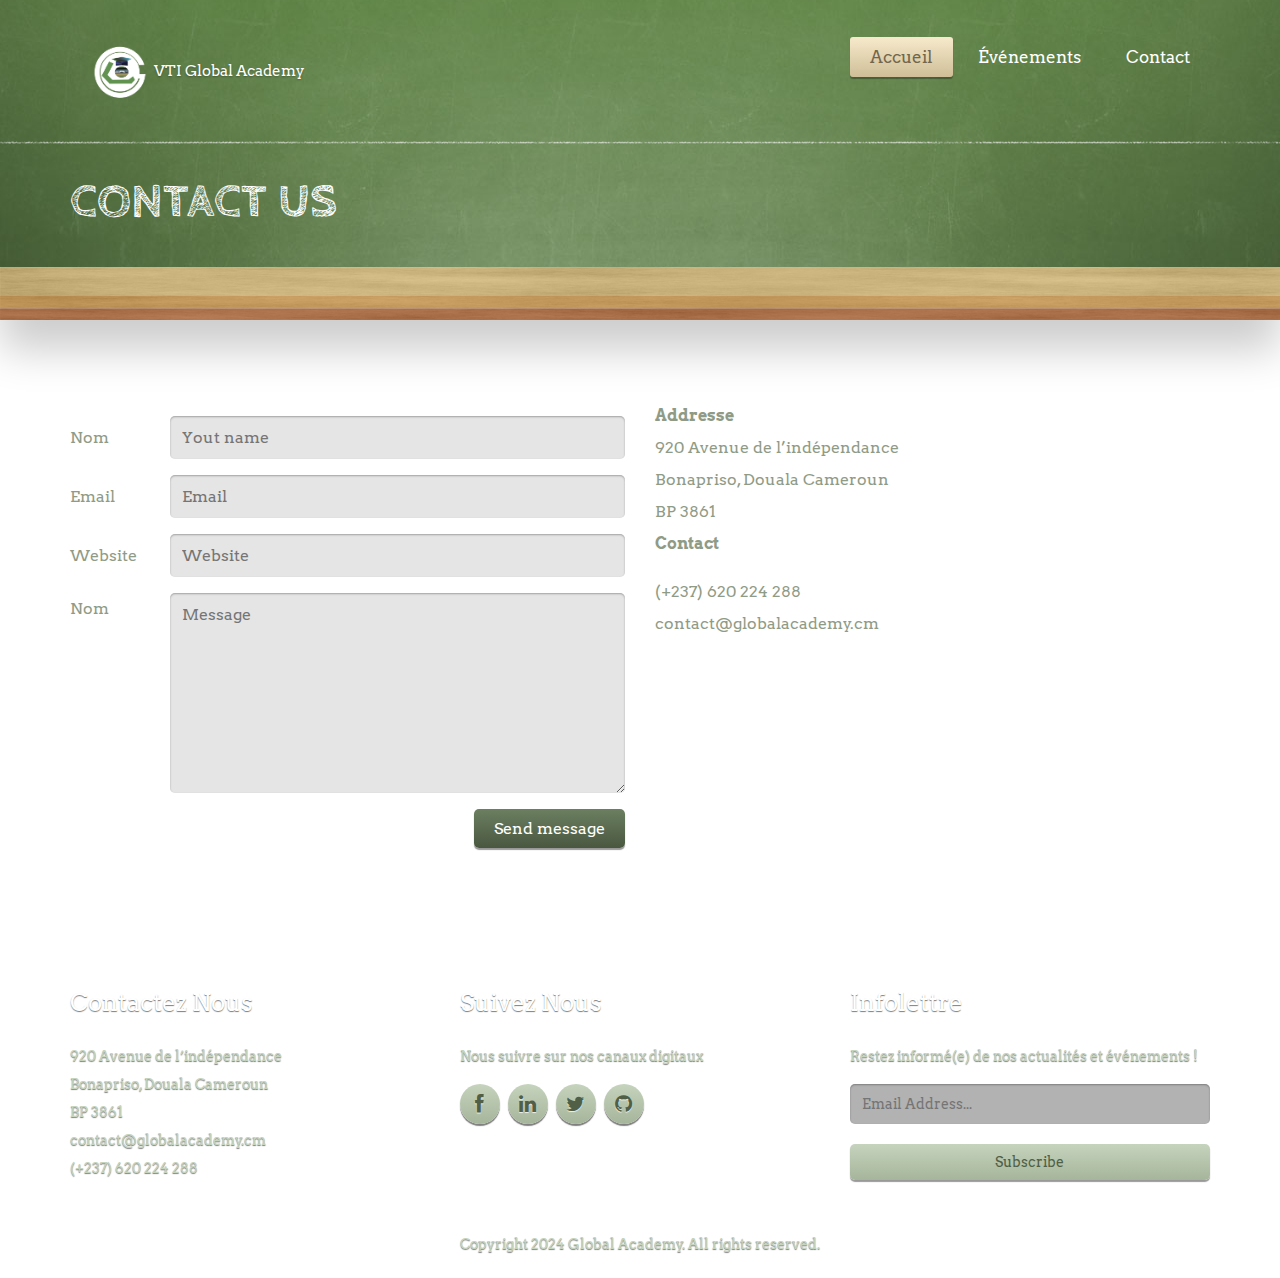
==== commit 3b0948c9: "change address" ====
--- a/contact.html
+++ b/contact.html
@@ -86,7 +86,7 @@
 							<div class="contact-info">
 								<address>
 									<strong>Addresse</strong>
-									<p>Company Name INC. <br>290-2912 Oits Ave <br>Bronx, NY 10465</p>
+									<address>920 Avenue de l’indépendance <br>Bonapriso, Douala Cameroun  <br>BP 3861</address>
 								</address>
 								<div class="contact">
 									<strong>Contact</strong>
